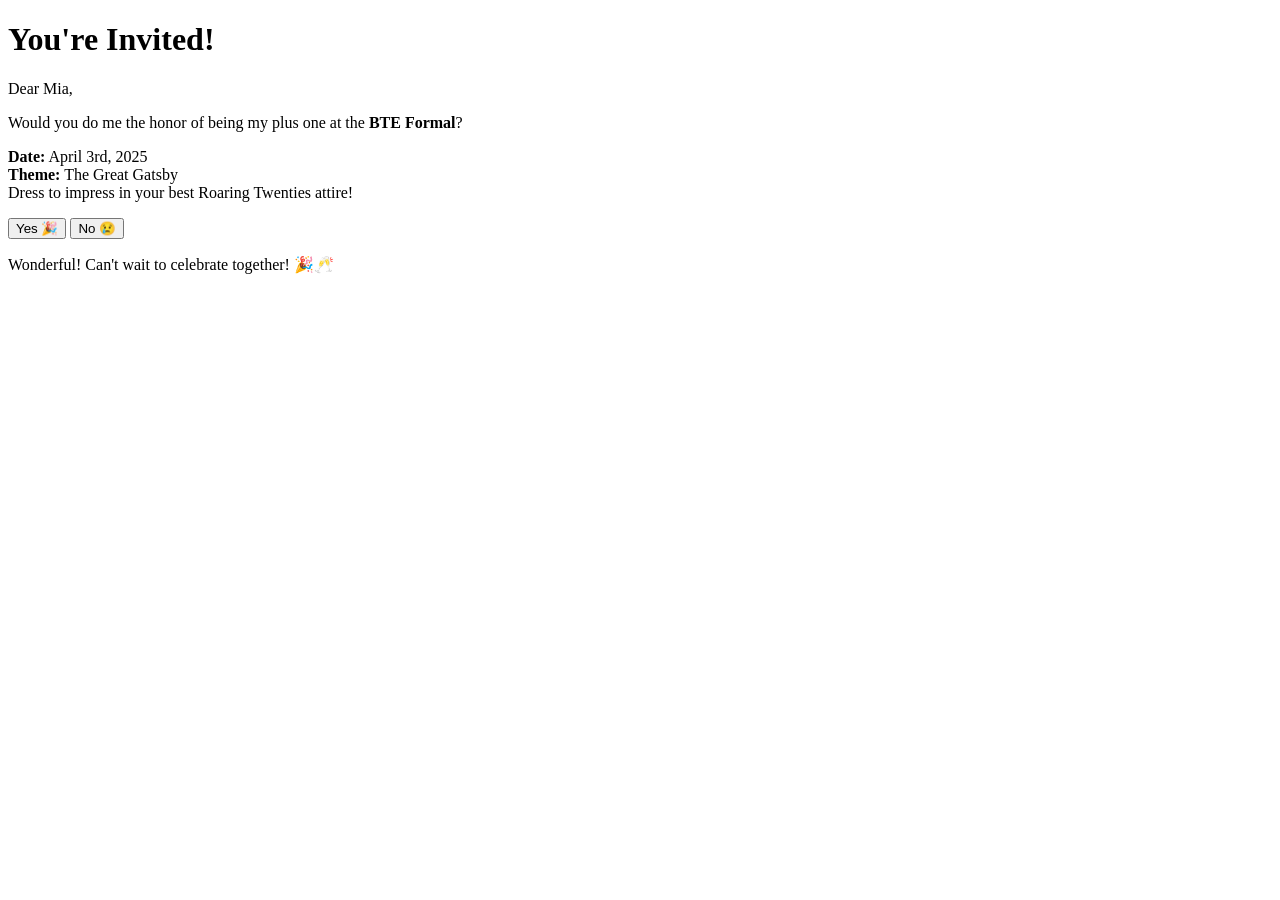
==== index.html @ 809b1453 "Rename main HTML file to index.html" ====
<!DOCTYPE html>
<html lang="en">
<head>
    <meta charset="UTF-8">
    <meta name="viewport" content="width=device-width, initial-scale=1.0">
    <title>BTE Formal Invitation</title>
    <link rel="stylesheet" href="/Users/niharbagkar/cssbte.css">
    <!-- Google Fonts -->
    <link href="https://fonts.googleapis.com/css2?family=Great+Vibes&family=Cinzel:wght@400;700&display=swap" rel="stylesheet">
</head>
<body>
    <div class="container">
        <h1 class="title">You're Invited!</h1>
        <p class="message">Dear Mia,</p>
        <p class="message">Would you do me the honor of being my plus one at the <strong>BTE Formal</strong>?</p>
        <p class="details"><strong>Date:</strong> April 3rd, 2025<br>
        <strong>Theme:</strong> The Great Gatsby<br>
        Dress to impress in your best Roaring Twenties attire!</p>

        <div class="buttons">
            <button id="yesBtn">Yes 🎉</button>
            <button id="noBtn">No 😢</button>
        </div>

        <div id="response" class="hidden">
            <p class="message">Wonderful! Can't wait to celebrate together! 🎉🥂</p>
        </div>
    </div>

    <script src="/Users/niharbagkar/jsbte.js"></script>
</body>
</html>
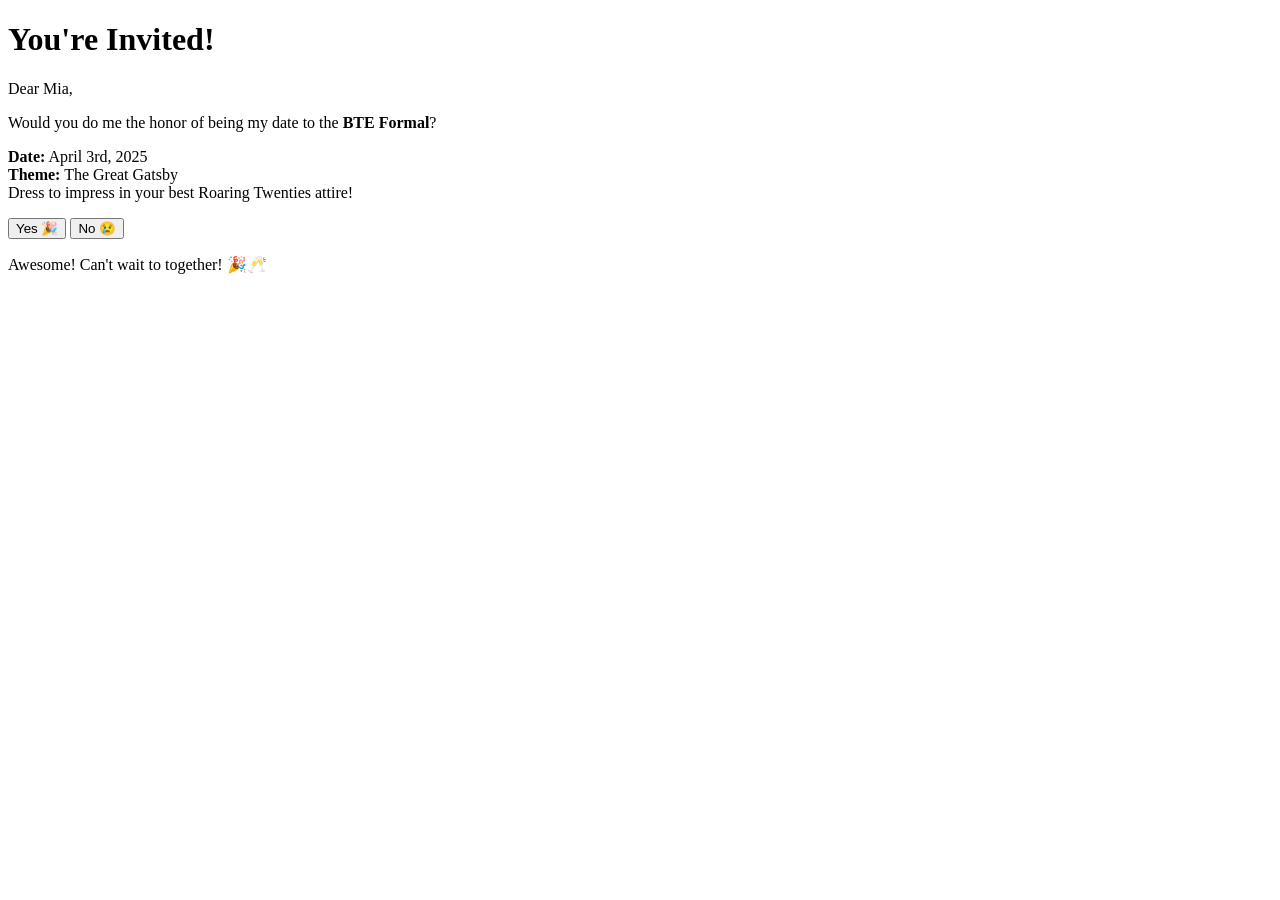
==== commit ff9f1cff: "Update index.html" ====
--- a/index.html
+++ b/index.html
@@ -4,7 +4,7 @@
     <meta charset="UTF-8">
     <meta name="viewport" content="width=device-width, initial-scale=1.0">
     <title>BTE Formal Invitation</title>
-    <link rel="stylesheet" href="/Users/niharbagkar/cssbte.css">
+    <link rel="stylesheet" href="bteformal.css">
     <!-- Google Fonts -->
     <link href="https://fonts.googleapis.com/css2?family=Great+Vibes&family=Cinzel:wght@400;700&display=swap" rel="stylesheet">
 </head>
@@ -12,7 +12,7 @@
     <div class="container">
         <h1 class="title">You're Invited!</h1>
         <p class="message">Dear Mia,</p>
-        <p class="message">Would you do me the honor of being my plus one at the <strong>BTE Formal</strong>?</p>
+        <p class="message">Would you do me the honor of being my date to the <strong>BTE Formal</strong>?</p>
         <p class="details"><strong>Date:</strong> April 3rd, 2025<br>
         <strong>Theme:</strong> The Great Gatsby<br>
         Dress to impress in your best Roaring Twenties attire!</p>
@@ -23,10 +23,10 @@
         </div>
 
         <div id="response" class="hidden">
-            <p class="message">Wonderful! Can't wait to celebrate together! 🎉🥂</p>
+            <p class="message">Awesome! Can't wait to together! 🎉🥂</p>
         </div>
     </div>
 
-    <script src="/Users/niharbagkar/jsbte.js"></script>
+    <script src="bteformal.js"></script>
 </body>
 </html>
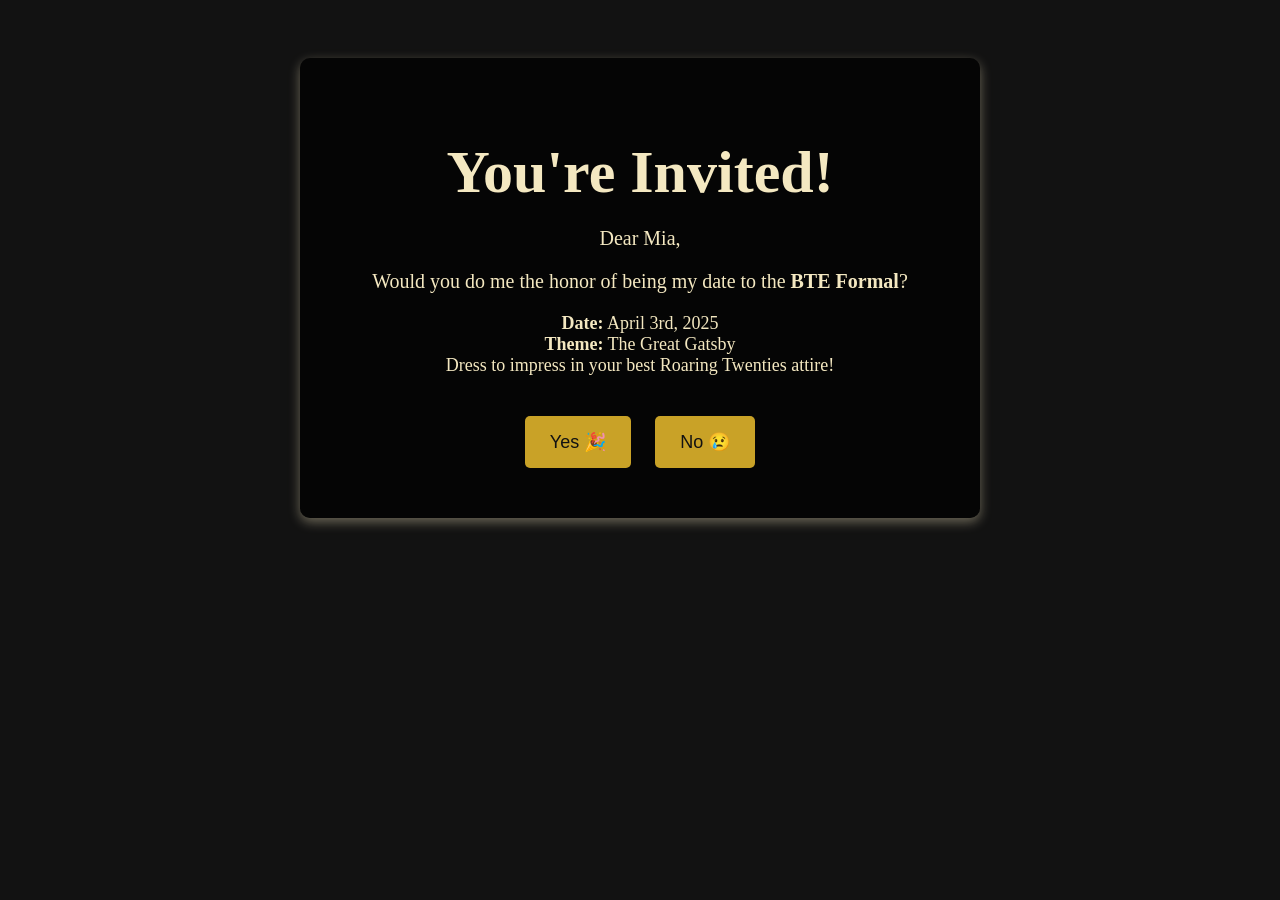
==== commit e2dc3ff5: "Update index.html" ====
--- a/index.html
+++ b/index.html
@@ -4,7 +4,7 @@
     <meta charset="UTF-8">
     <meta name="viewport" content="width=device-width, initial-scale=1.0">
     <title>BTE Formal Invitation</title>
-    <link rel="stylesheet" href="bteformal.css">
+    <link rel="stylesheet" href="cssbte.css">
     <!-- Google Fonts -->
     <link href="https://fonts.googleapis.com/css2?family=Great+Vibes&family=Cinzel:wght@400;700&display=swap" rel="stylesheet">
 </head>
--- a/cssbte.css
+++ b/cssbte.css
@@ -0,0 +1,61 @@
+body {
+    font-family: 'Cinzel', serif;
+    background-color: #121212;
+    color: #f4e8c1;
+    text-align: center;
+    padding: 50px;
+    background-image: url('https://i.imgur.com/3ZQ3ZxD.png'); /* Art Deco pattern */
+    background-size: cover;
+}
+
+.container {
+    background-color: rgba(0, 0, 0, 0.7);
+    padding: 40px;
+    border-radius: 10px;
+    max-width: 600px;
+    margin: auto;
+    box-shadow: 0 4px 12px rgba(244,232,193,0.4);
+}
+
+.title {
+    font-family: 'Great Vibes', cursive;
+    font-size: 60px;
+    margin-bottom: 10px;
+}
+
+.message {
+    font-size: 20px;
+}
+
+.details {
+    margin-top: 20px;
+    font-size: 18px;
+}
+
+.buttons {
+    margin-top: 30px;
+}
+
+button {
+    padding: 15px 25px;
+    font-size: 18px;
+    cursor: pointer;
+    background-color: #c9a227;
+    color: #121212;
+    border: none;
+    border-radius: 5px;
+    transition: all 0.3s ease-in-out;
+    margin: 10px;
+}
+
+button:hover {
+    background-color: #f4e8c1;
+}
+
+.hidden {
+    display: none;
+}
+
+#response {
+    margin-top: 30px;
+}
